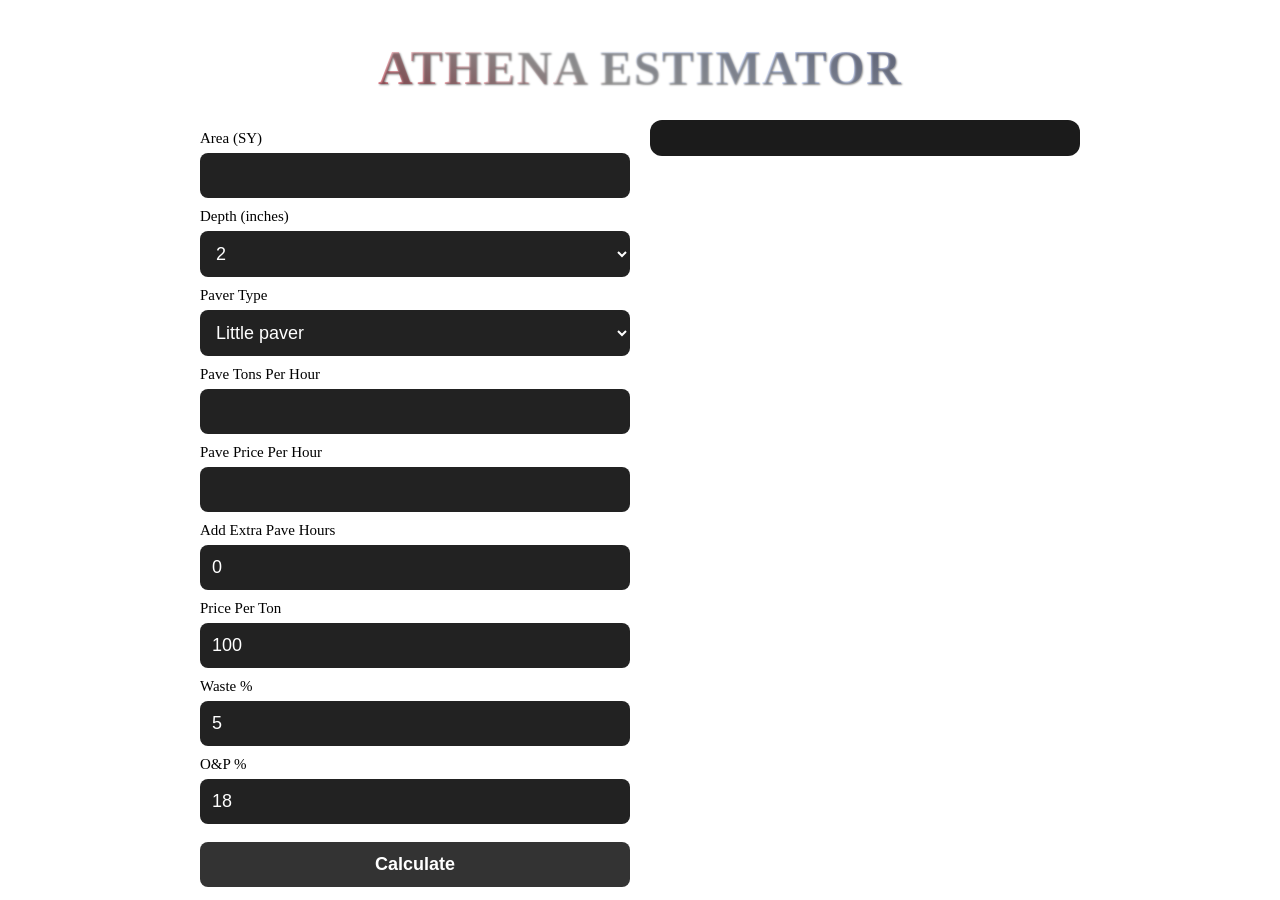
==== index.html @ c1649794 "Update index.html" ====
<!DOCTYPE html>
<html lang="en">
<head>
<meta charset="UTF-8">
<meta name="viewport" content="width=device-width, initial-scale=1.0">
<title>At3naCal</title>
<link rel="stylesheet" href="style.css">
</head>
<body>
<h2>ATHENA ESTIMATOR</h2>

<div class="container">
<div class="calculator">
<label>Area (SY)</label>
<input id="area" type="number" min="1">
<label>Depth (inches)</label>
<select id="depth">
            <option>1</option>
            <option>1.5</option>
            <option selected>2</option>
            <option>2.5</option>
            <option>3</option>
            <option>3.5</option>
            <option>4</option>
            <option>4.5</option>
            <option>5</option>
            <option>5.5</option>
            <option>6</option>
        </select>

        <label>Paver Type</label>
        <select id="paverType">
            <option value="little">Little paver</option>
            <option value="big">Big paver</option>
        </select>
        <label>Pave Tons Per Hour</label>
        <input id="tphRate" type="number">
        <label>Pave Price Per Hour</label>
        <input id="manualRate" type="number">
        <label>Add Extra Pave Hours</label>
        <input id="extraRate" type="number" value="0">
        <label>Price Per Ton</label>
        <input id="price" type="number" value="100">
        <label>Waste %</label>
        <input id="waste" type="number" value="5">
        <label>O&P %</label>
        <input id="markup" type="number" value="18">
        <button onclick="calculate()">Calculate</button>
    </div>
    <div class="resultsBox">
        <div id="result"></div>
    </div>
</div>
</body>
</html>
---- style.css ----
<style>

body {

    font-family: Arial, sans-serif;

    padding: 20px;

    margin: 0;

    background: #111;

    color: white;

}



/* Title */

h2 {

    text-align: center;

    margin-bottom: 25px;

    font-size: 48px;

    font-weight: 800;

    text-transform: uppercase;

    letter-spacing: 1.5px;



    background: linear-gradient(

        20deg,

        #b22234 0%,

        #d94a5a 20%,

        #ffffff 45%,

        #d9e4ff 60%,

        #3c3b6e 100%

    );



    -webkit-background-clip: text;

    background-clip: text;

    -webkit-text-fill-color: transparent;



    text-shadow: 1px 1px 2px rgba(0,0,0,.45);

}



/* Layout */

.container {

    display: flex;

    gap: 20px;

    justify-content: center;

    align-items: flex-start;

    flex-wrap: wrap;

    max-width: 920px;

    margin: auto;

}



.calculator,

.resultsBox {

    width: 430px;

    max-width: 100%;

}



/* Form */

label {

    display: block;

    margin-top: 10px;

    font-size: 15px;

}



input,

select,

button {

    width: 100%;

    padding: 12px;

    margin-top: 6px;

    font-size: 18px;

    box-sizing: border-box;

    border-radius: 8px;

    border: none;

}



input,

select {

    background: #222;

    color: white;

}



button {

    background: #333;

    color: white;

    font-weight: bold;

    cursor: pointer;

    margin-top: 18px;

}



button:hover {

    background: #444;

}



/* Results */

.resultsBox {

    position: sticky;

    top: 20px;

}



#result {

    padding: 18px;

    background: #1b1b1b;

    border-radius: 12px;

    line-height: 1.7;

    font-size: 24px;

}



.randomText {

    color: lightblue;

    font-weight: bold;

}



.profit {

    color: mediumseagreen;

    font-weight: bold;

}



.final {

    color: gold;

    font-weight: bold;

    font-size: 28px;

}



/* Mobile */

@media (max-width: 900px) {

    .resultsBox {

        position: static;

    }

}

</style>
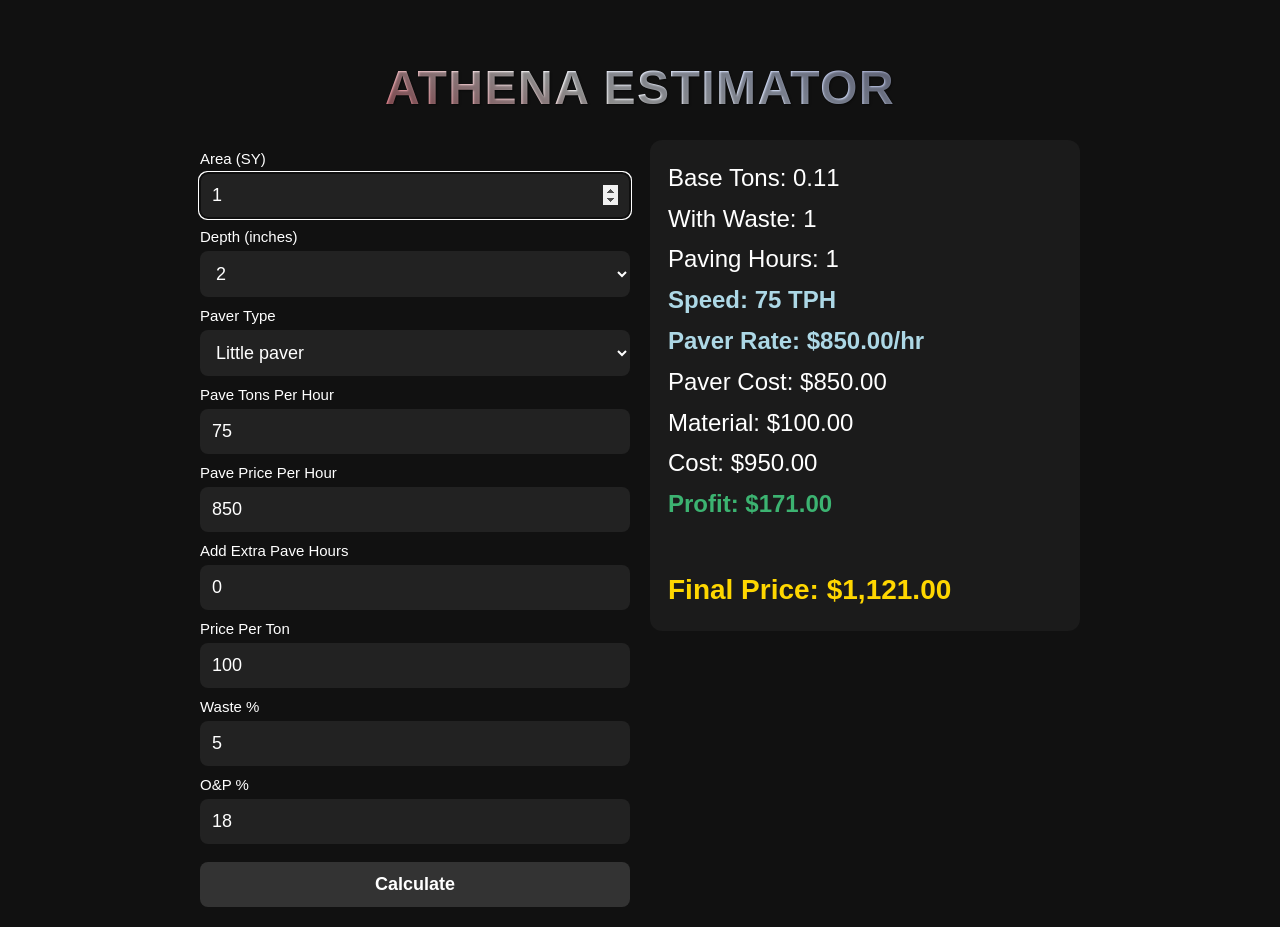
==== commit cd321c06: "Update index.html" ====
--- a/index.html
+++ b/index.html
@@ -3,7 +3,7 @@
 <head>
 <meta charset="UTF-8">
 <meta name="viewport" content="width=device-width, initial-scale=1.0">
-<title>At3naCal</title>
+<title>ATHENA ESTIMATOR</title>
 <link rel="stylesheet" href="style.css">
 </head>
 <body>
@@ -51,5 +51,6 @@
         <div id="result"></div>
     </div>
 </div>
+<script src="script.js"></script>
 </body>
 </html>
--- a/style.css
+++ b/style.css
@@ -1,250 +1,120 @@
-
-<style>
-
 body {
-
     font-family: Arial, sans-serif;
-
     padding: 20px;
-
     margin: 0;
-
     background: #111;
-
     color: white;
-
 }
 
-
-
 /* Title */
-
 h2 {
-
     text-align: center;
-
     margin-bottom: 25px;
-
     font-size: 48px;
-
     font-weight: 800;
-
     text-transform: uppercase;
-
     letter-spacing: 1.5px;
-
-
-
     background: linear-gradient(
-
         20deg,
-
         #b22234 0%,
-
         #d94a5a 20%,
-
         #ffffff 45%,
-
         #d9e4ff 60%,
-
         #3c3b6e 100%
-
     );
-
-
-
     -webkit-background-clip: text;
-
     background-clip: text;
-
     -webkit-text-fill-color: transparent;
-
-
-
     text-shadow: 1px 1px 2px rgba(0,0,0,.45);
-
 }
 
-
-
 /* Layout */
-
 .container {
-
     display: flex;
-
     gap: 20px;
-
     justify-content: center;
-
     align-items: flex-start;
-
     flex-wrap: wrap;
-
     max-width: 920px;
-
     margin: auto;
-
 }
 
-
-
 .calculator,
-
 .resultsBox {
-
     width: 430px;
-
     max-width: 100%;
-
 }
 
-
-
 /* Form */
-
 label {
-
     display: block;
-
     margin-top: 10px;
-
     font-size: 15px;
-
 }
 
-
+input,
+select,
+button {
+    width: 100%;
+    padding: 12px;
+    margin-top: 6px;
+    font-size: 18px;
+    box-sizing: border-box;
+    border-radius: 8px;
+    border: none;
+}
 
 input,
-
-select,
+select {
+    background: #222;
+    color: white;
+}
 
 button {
-
-    width: 100%;
-
-    padding: 12px;
-
-    margin-top: 6px;
-
-    font-size: 18px;
-
-    box-sizing: border-box;
-
-    border-radius: 8px;
-
-    border: none;
-
+    background: #333;
+    color: white;
+    font-weight: bold;
+    cursor: pointer;
+    margin-top: 18px;
 }
 
-
-
-input,
-
-select {
-
-    background: #222;
-
-    color: white;
-
+button:hover {
+    background: #444;
 }
 
-
-
-button {
-
-    background: #333;
-
-    color: white;
-
-    font-weight: bold;
-
-    cursor: pointer;
-
-    margin-top: 18px;
-
+/* Results */
+.resultsBox {
+    position: sticky;
+    top: 20px;
 }
 
-
-
-button:hover {
-
-    background: #444;
-
+#result {
+    padding: 18px;
+    background: #1b1b1b;
+    border-radius: 12px;
+    line-height: 1.7;
+    font-size: 24px;
 }
 
-
-
-/* Results */
-
-.resultsBox {
-
-    position: sticky;
-
-    top: 20px;
-
+.randomText {
+    color: lightblue;
+    font-weight: bold;
 }
 
-
-
-#result {
-
-    padding: 18px;
-
-    background: #1b1b1b;
-
-    border-radius: 12px;
-
-    line-height: 1.7;
-
-    font-size: 24px;
-
+.profit {
+    color: mediumseagreen;
+    font-weight: bold;
 }
 
-
-
-.randomText {
-
-    color: lightblue;
-
+.final {
+    color: gold;
     font-weight: bold;
-
+    font-size: 28px;
 }
 
-
-
-.profit {
-
-    color: mediumseagreen;
-
-    font-weight: bold;
-
+/* Mobile */
+@media (max-width: 900px) {
+    .resultsBox {
+        position: static;
+    }
 }
-
-
-
-.final {
-
-    color: gold;
-
-    font-weight: bold;
-
-    font-size: 28px;
-
-}
-
-
-
-/* Mobile */
-
-@media (max-width: 900px) {
-
-    .resultsBox {
-
-        position: static;
-
-    }
-
-}
-
-</style>
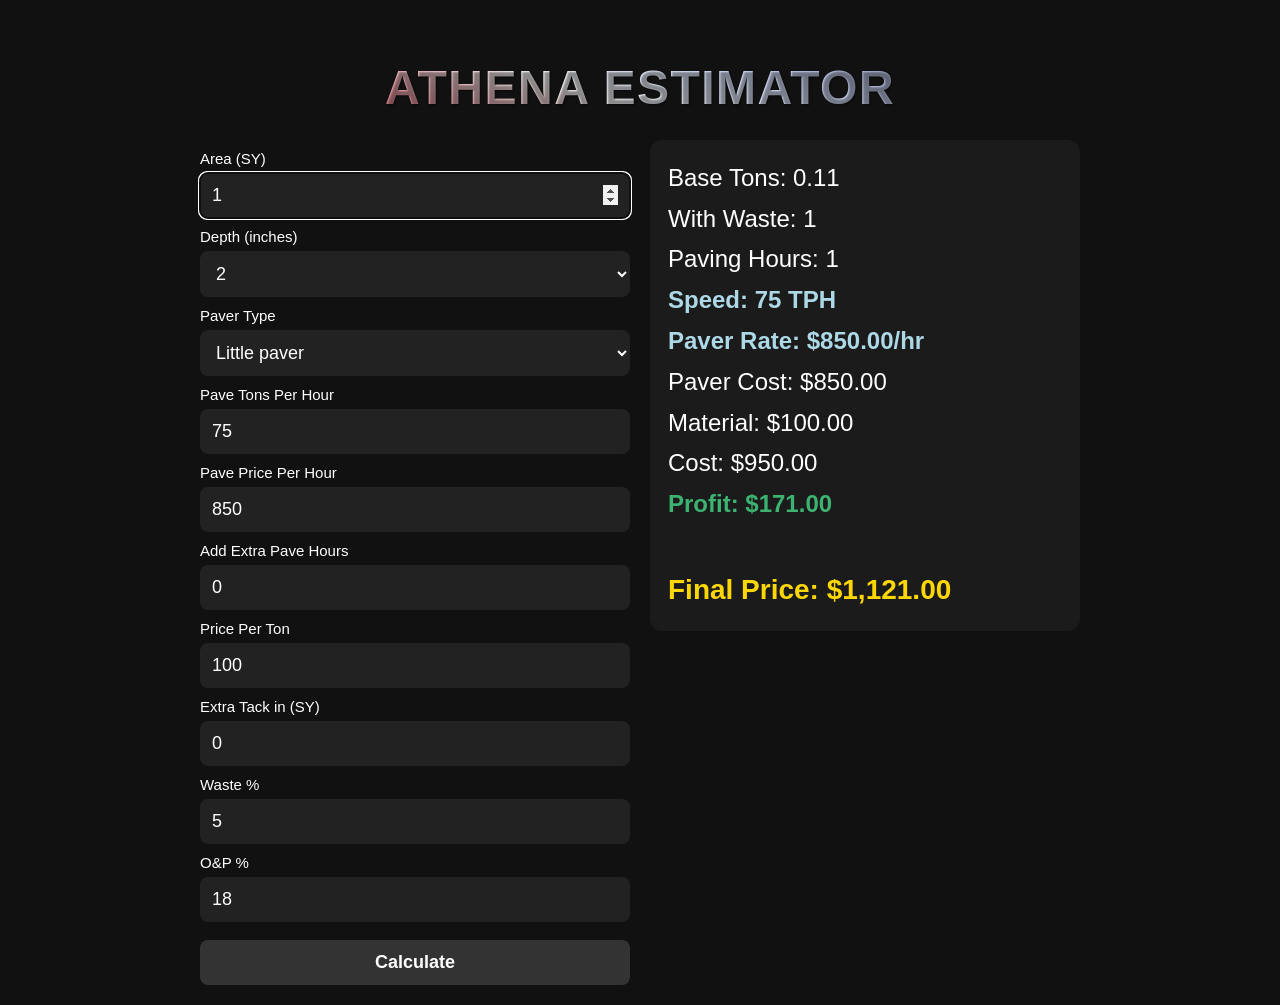
==== commit 72f3c6bd: "Add files via upload" ====
--- a/index.html
+++ b/index.html
@@ -1,56 +1,70 @@
-<!DOCTYPE html>
-<html lang="en">
-<head>
-<meta charset="UTF-8">
-<meta name="viewport" content="width=device-width, initial-scale=1.0">
-<title>ATHENA ESTIMATOR</title>
-<link rel="stylesheet" href="style.css">
-</head>
-<body>
-<h2>ATHENA ESTIMATOR</h2>
-
-<div class="container">
-<div class="calculator">
-<label>Area (SY)</label>
-<input id="area" type="number" min="1">
-<label>Depth (inches)</label>
-<select id="depth">
-            <option>1</option>
-            <option>1.5</option>
-            <option selected>2</option>
-            <option>2.5</option>
-            <option>3</option>
-            <option>3.5</option>
-            <option>4</option>
-            <option>4.5</option>
-            <option>5</option>
-            <option>5.5</option>
-            <option>6</option>
-        </select>
-
-        <label>Paver Type</label>
-        <select id="paverType">
-            <option value="little">Little paver</option>
-            <option value="big">Big paver</option>
-        </select>
-        <label>Pave Tons Per Hour</label>
-        <input id="tphRate" type="number">
-        <label>Pave Price Per Hour</label>
-        <input id="manualRate" type="number">
-        <label>Add Extra Pave Hours</label>
-        <input id="extraRate" type="number" value="0">
-        <label>Price Per Ton</label>
-        <input id="price" type="number" value="100">
-        <label>Waste %</label>
-        <input id="waste" type="number" value="5">
-        <label>O&P %</label>
-        <input id="markup" type="number" value="18">
-        <button onclick="calculate()">Calculate</button>
-    </div>
-    <div class="resultsBox">
-        <div id="result"></div>
-    </div>
-</div>
-<script src="script.js"></script>
-</body>
-</html>
+<!DOCTYPE html>
+<html lang="en">
+<head>
+<meta charset="UTF-8">
+<meta name="viewport" content="width=device-width, initial-scale=1.0">
+<title>ATHENA ESTIMATOR</title>
+<link rel="stylesheet" href="style.css">
+</head>
+<body>
+<h2>ATHENA ESTIMATOR</h2>
+
+<div class="container">
+<div class="calculator">
+<label>Area (SY)</label>
+<input id="area" type="number" min="1">
+<label>Depth (inches)</label>
+<select id="depth">
+            <option>1</option>
+            <option>1.5</option>
+            <option selected>2</option>
+            <option>2.5</option>
+            <option>3</option>
+            <option>3.5</option>
+            <option>4</option>
+            <option>4.5</option>
+            <option>5</option>
+            <option>5.5</option>
+            <option>6</option>
+            <option>6.5</option>
+            <option>7</option>
+            <option>7.5</option>
+            <option>8</option>
+            <option>8.5</option>
+            <option>9</option>
+            <option>9.5</option>
+            <option>10</option>
+            <option>10.5</option>
+            <option>11</option>
+            <option>11.5</option>
+            <option>12</option>
+        </select>
+
+        <label>Paver Type</label>
+        <select id="paverType">
+            <option value="little">Little paver</option>
+            <option value="big">Big paver</option>
+        </select>
+        <label>Pave Tons Per Hour</label>
+        <input id="tphRate" type="number">
+        <label>Pave Price Per Hour</label>
+        <input id="manualRate" type="number">
+        <label>Add Extra Pave Hours</label>
+        <input id="extraRate" type="number" value="0">
+        <label>Price Per Ton</label>
+        <input id="price" type="number" value="100">
+        <label>Extra Tack in (SY)</label>
+        <input id="tackArea" type="number" value="0">
+        <label>Waste %</label>
+        <input id="waste" type="number" value="5">
+        <label>O&P %</label>
+        <input id="markup" type="number" value="18">
+        <button onclick="calculate()">Calculate</button>
+    </div>
+    <div class="resultsBox">
+        <div id="result"></div>
+    </div>
+</div>
+<script src="script.js"></script>
+</body>
+</html>
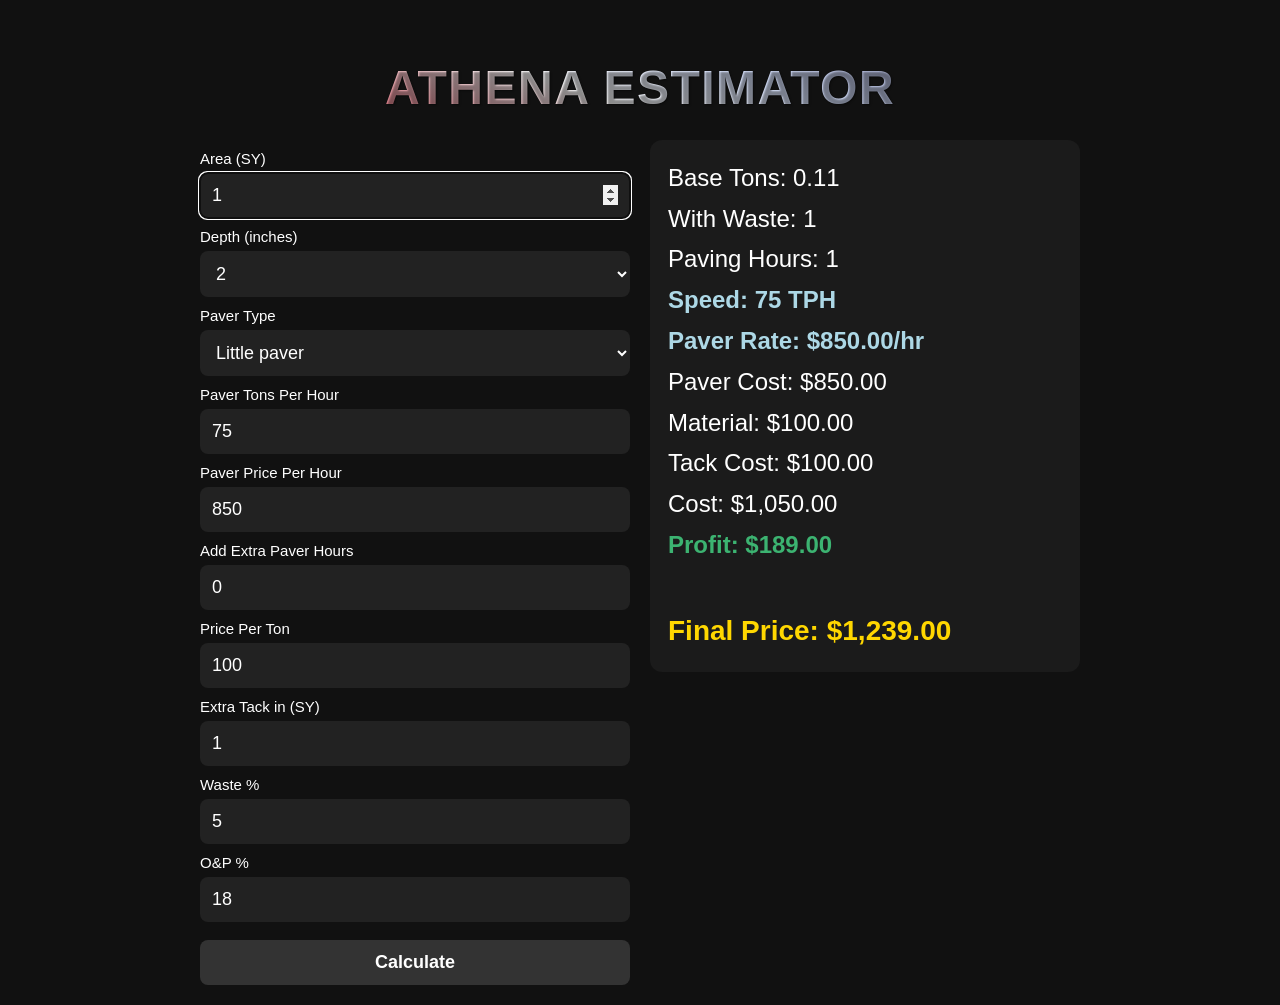
==== commit 90a1935e: "Update index.html" ====
--- a/index.html
+++ b/index.html
@@ -45,11 +45,11 @@
             <option value="little">Little paver</option>
             <option value="big">Big paver</option>
         </select>
-        <label>Pave Tons Per Hour</label>
+        <label>Paver Tons Per Hour</label>
         <input id="tphRate" type="number">
-        <label>Pave Price Per Hour</label>
+        <label>Paver Price Per Hour</label>
         <input id="manualRate" type="number">
-        <label>Add Extra Pave Hours</label>
+        <label>Add Extra Paver Hours</label>
         <input id="extraRate" type="number" value="0">
         <label>Price Per Ton</label>
         <input id="price" type="number" value="100">
@@ -67,4 +67,4 @@
 </div>
 <script src="script.js"></script>
 </body>
-</html>+</html>
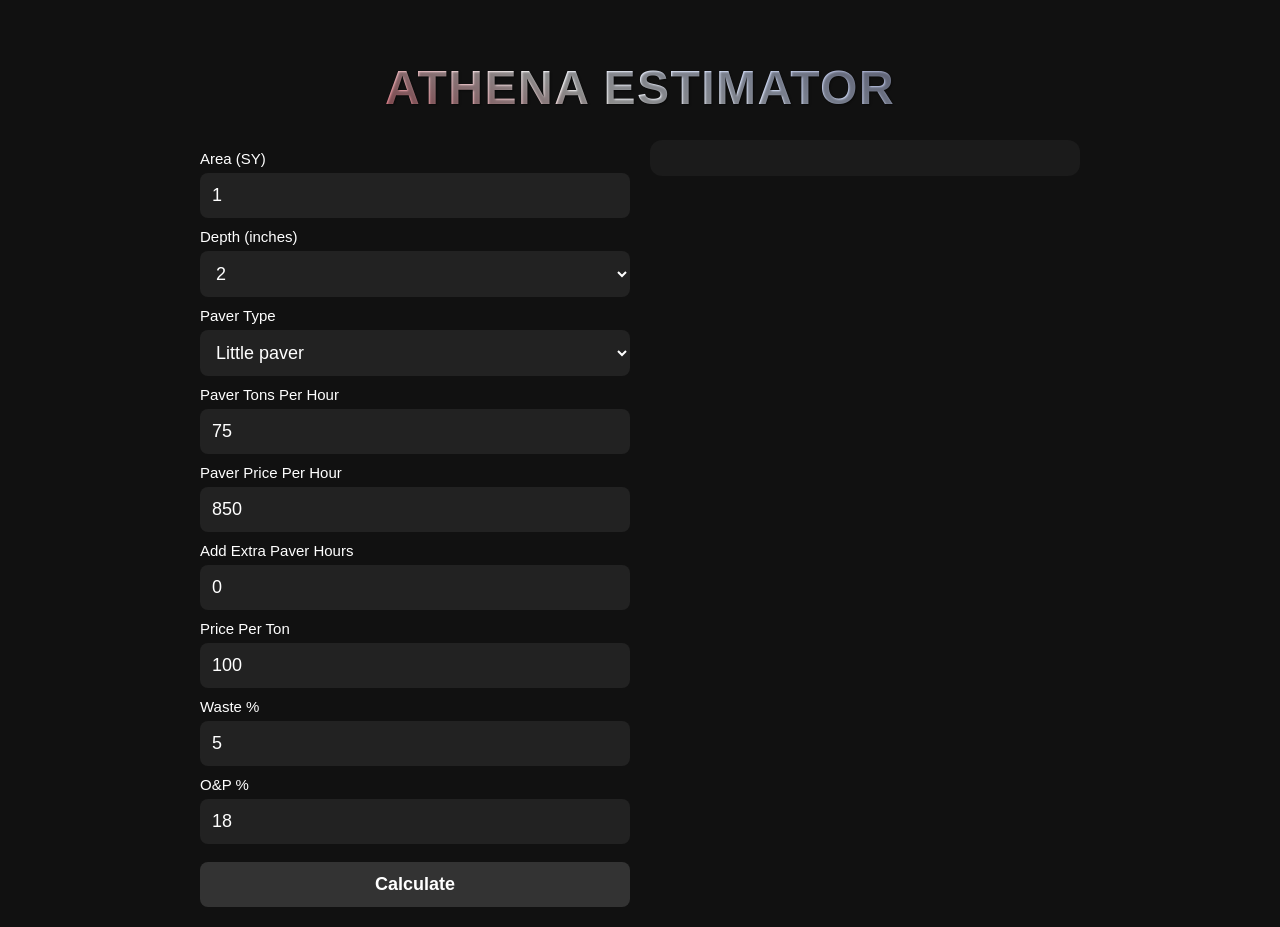
==== commit ce52c894: "Update index.html" ====
--- a/index.html
+++ b/index.html
@@ -53,8 +53,6 @@
         <input id="extraRate" type="number" value="0">
         <label>Price Per Ton</label>
         <input id="price" type="number" value="100">
-        <label>Extra Tack in (SY)</label>
-        <input id="tackArea" type="number" value="0">
         <label>Waste %</label>
         <input id="waste" type="number" value="5">
         <label>O&P %</label>
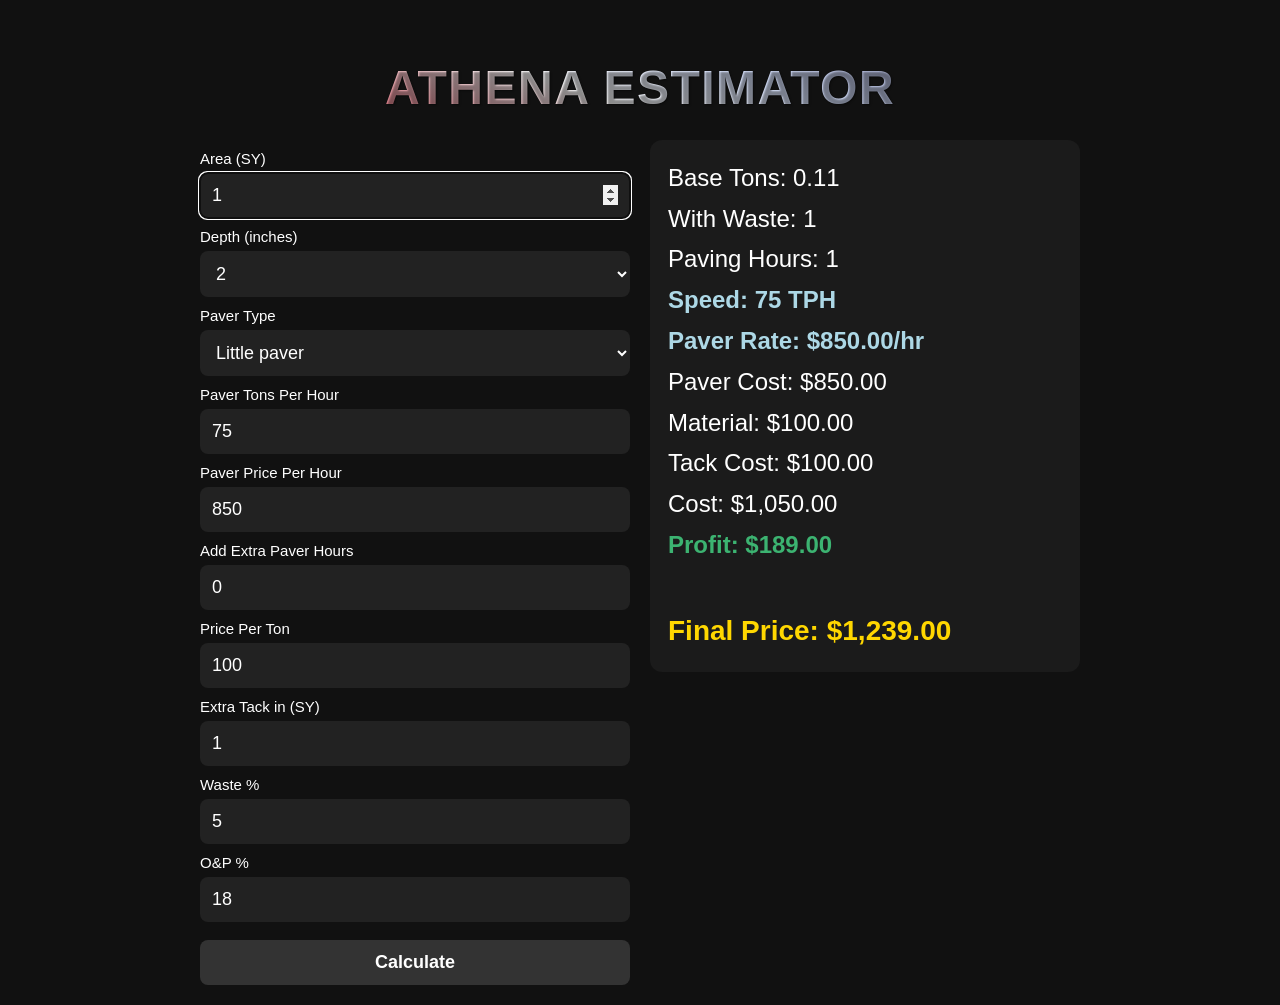
==== commit 28ac9499: "Update index.html" ====
--- a/index.html
+++ b/index.html
@@ -53,6 +53,8 @@
         <input id="extraRate" type="number" value="0">
         <label>Price Per Ton</label>
         <input id="price" type="number" value="100">
+        <label>Extra Tack in (SY)</label>
+        <input id="tackArea" type="number" value="0">
         <label>Waste %</label>
         <input id="waste" type="number" value="5">
         <label>O&P %</label>
